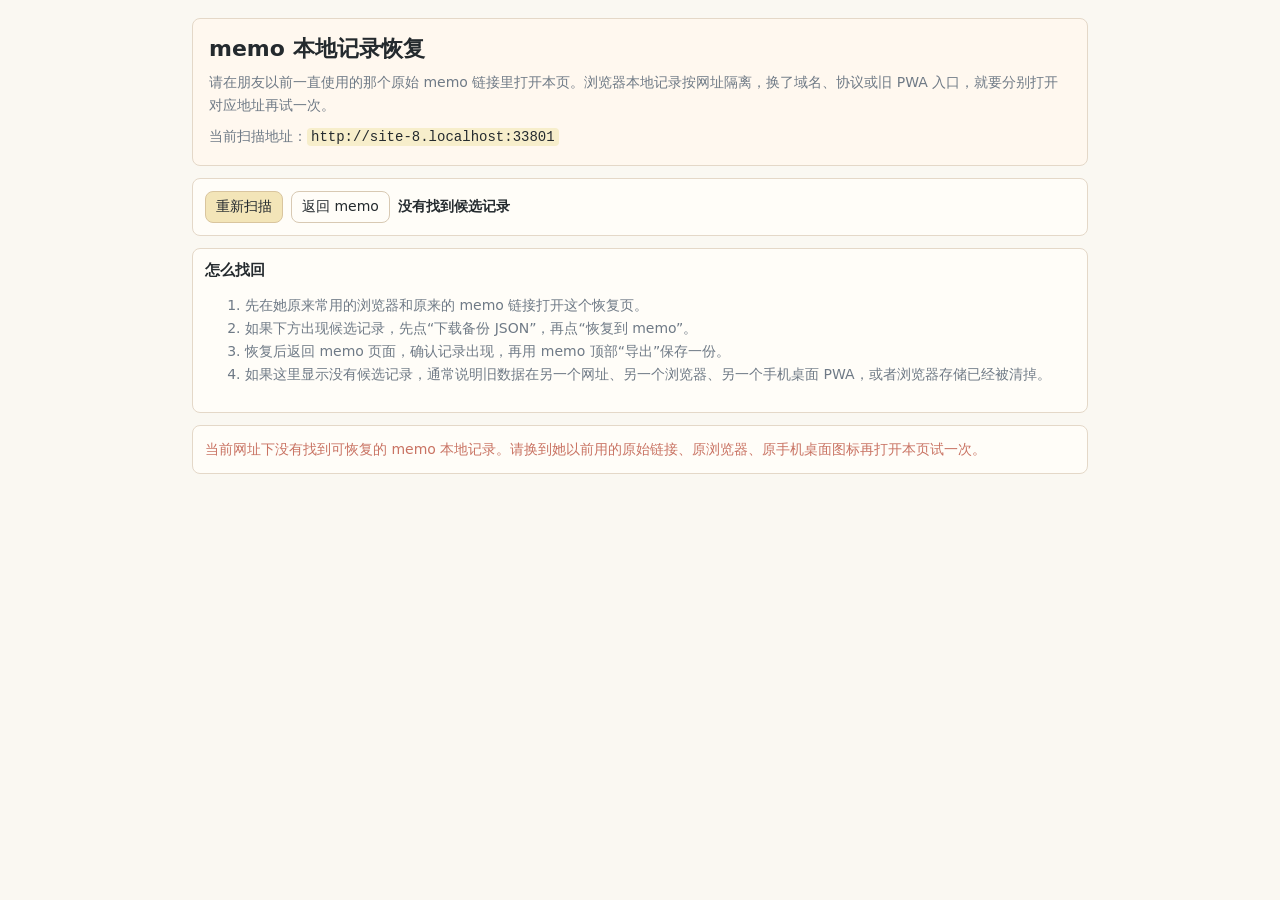
==== recover.html @ d1fc8eb8 "Add local data recovery safeguards" ====
<!doctype html>
<html lang="zh-CN">
<head>
  <meta charset="utf-8">
  <meta name="viewport" content="width=device-width, initial-scale=1, maximum-scale=1, user-scalable=no, viewport-fit=cover">
  <title>memo 本地记录恢复</title>
  <style>
    :root {
      --bg: #FAF8F2;
      --paper: #FFFDF8;
      --panel: #FFF8EF;
      --line: #E4D8C8;
      --line-strong: #D8C9B3;
      --ink: #242A2E;
      --muted: #6F7A86;
      --accent: #5F7F70;
      --mark: #F7EECB;
      --danger: #C97363;
    }

    * {
      box-sizing: border-box;
    }

    body {
      margin: 0;
      min-height: 100vh;
      background: var(--bg);
      color: var(--ink);
      font: 14px SimSun, "Microsoft YaHei", system-ui, sans-serif;
    }

    main {
      width: min(920px, 100%);
      margin: 0 auto;
      padding: 18px 12px 28px;
    }

    header {
      display: grid;
      gap: 8px;
      padding: 16px;
      border: 1px solid var(--line);
      border-radius: 8px;
      background: var(--panel);
    }

    h1,
    h2,
    p {
      margin: 0;
    }

    h1 {
      font-size: 22px;
      line-height: 1.25;
    }

    h2 {
      font-size: 15px;
      margin-bottom: 8px;
    }

    p,
    li {
      line-height: 1.65;
      color: var(--muted);
    }

    code {
      padding: 1px 4px;
      border-radius: 4px;
      background: var(--mark);
      color: var(--ink);
      font-family: Consolas, "Courier New", monospace;
    }

    .toolbar,
    .card,
    .notice {
      margin-top: 12px;
      padding: 12px;
      border: 1px solid var(--line);
      border-radius: 8px;
      background: var(--paper);
    }

    .toolbar {
      display: flex;
      gap: 8px;
      flex-wrap: wrap;
      align-items: center;
    }

    button,
    .button {
      min-height: 32px;
      border: 1px solid var(--line-strong);
      border-radius: 8px;
      background: var(--paper);
      color: var(--ink);
      padding: 0 10px;
      font: inherit;
      cursor: pointer;
      text-decoration: none;
      display: inline-grid;
      place-items: center;
    }

    button.primary {
      border-color: #D9C59E;
      background: #F3E5B8;
    }

    button.danger {
      color: var(--danger);
    }

    button:disabled {
      opacity: 0.55;
      cursor: not-allowed;
    }

    .summary {
      font-weight: 700;
      color: var(--ink);
    }

    .candidate {
      display: grid;
      gap: 8px;
      margin-top: 10px;
      padding: 12px;
      border: 1px solid var(--line);
      border-radius: 8px;
      background: #fffefa;
    }

    .candidate-head {
      display: flex;
      justify-content: space-between;
      gap: 8px;
      flex-wrap: wrap;
    }

    .candidate-title {
      font-weight: 700;
    }

    .meta {
      color: var(--muted);
      font-size: 12px;
    }

    .preview {
      display: grid;
      gap: 4px;
      margin: 0;
      padding: 8px;
      border-radius: 6px;
      background: var(--bg);
      color: var(--ink);
      white-space: pre-wrap;
      word-break: break-word;
      font-size: 12px;
      line-height: 1.5;
    }

    .actions {
      display: flex;
      gap: 8px;
      flex-wrap: wrap;
    }

    .empty {
      color: var(--danger);
    }
  </style>
</head>
<body>
  <main>
    <header>
      <h1>memo 本地记录恢复</h1>
      <p>请在朋友以前一直使用的那个原始 memo 链接里打开本页。浏览器本地记录按网址隔离，换了域名、协议或旧 PWA 入口，就要分别打开对应地址再试一次。</p>
      <p>当前扫描地址：<code id="originText"></code></p>
    </header>

    <section class="toolbar">
      <button id="scanButton" class="primary" type="button">重新扫描</button>
      <a class="button" href="./index.html">返回 memo</a>
      <span id="statusText" class="summary"></span>
    </section>

    <section class="notice">
      <h2>怎么找回</h2>
      <ol>
        <li>先在她原来常用的浏览器和原来的 memo 链接打开这个恢复页。</li>
        <li>如果下方出现候选记录，先点“下载备份 JSON”，再点“恢复到 memo”。</li>
        <li>恢复后返回 memo 页面，确认记录出现，再用 memo 顶部“导出”保存一份。</li>
        <li>如果这里显示没有候选记录，通常说明旧数据在另一个网址、另一个浏览器、另一个手机桌面 PWA，或者浏览器存储已经被清掉。</li>
      </ol>
    </section>

    <section id="results" class="card"></section>
  </main>

  <script>
    (function () {
      const LOCAL_DATA_KEY = "todoCloudLocalData";
      const BACKUP_KEYS = [
        "todoCloudLocalDataBackup",
        "todoCloudLocalDataTextBackup",
        "todoCloudLocalDataBackups"
      ];
      const LEGACY_KEYS = [
        "todoCloudData",
        "todoLocalData",
        "todoData",
        "workdayTodoData",
        "workdayTodosData",
        "workdayTodos",
        "workday-todos",
        "memoLocalData"
      ];
      const DEFAULT_LEDGER_CATEGORIES = ["吃饭", "购物", "交通", "办公", "工资", "报销", "其他"];

      const originText = document.getElementById("originText");
      const statusText = document.getElementById("statusText");
      const results = document.getElementById("results");
      const scanButton = document.getElementById("scanButton");
      originText.textContent = location.origin;

      function asArray(value) {
        if (Array.isArray(value)) return value;
        if (!value) return [];
        return [value];
      }

      function uniqueStrings(value) {
        return [...new Set(asArray(value).filter((item) => typeof item === "string" && item.trim()).map((item) => item.trim()))];
      }

      function emptyData() {
        return {
          dailyImportantReminders: [],
          dailyReminders: [],
          weeklyReminders: [],
          monthlyReminders: [],
          oneTimeReminders: [],
          dateImportantReminders: [],
          days: {},
          noteText: "",
          notes: [],
          diaries: {},
          recipes: [],
          recipeCategories: [],
          deletedRecipes: [],
          periodRecords: [],
          versionLog: [],
          ledger: [],
          ledgerCategories: [...DEFAULT_LEDGER_CATEGORIES],
          settings: {}
        };
      }

      function normalizeNotes(value, fallbackText = "") {
        let notes = [];
        if (Array.isArray(value)) {
          notes = value.map((item, index) => {
            if (item && typeof item === "object") {
              return {
                id: String(item.id || `note-${index + 1}`),
                title: String(item.title || `便签${index + 1}`),
                text: String(item.text || "")
              };
            }
            return {
              id: `note-${index + 1}`,
              title: `便签${index + 1}`,
              text: String(item || "")
            };
          }).filter((item) => item.text || item.title);
        }
        if (!notes.length && fallbackText) {
          notes = [{ id: "note-1", title: "便签1", text: fallbackText }];
        }
        return notes;
      }

      function normalizeData(value) {
        const data = value && typeof value === "object" ? JSON.parse(JSON.stringify(value)) : emptyData();
        const normalized = emptyData();
        Object.assign(normalized, data);
        normalized.days = data.days && typeof data.days === "object" ? data.days : {};
        normalized.dailyImportantReminders = asArray(data.dailyImportantReminders);
        normalized.dailyReminders = asArray(data.dailyReminders);
        normalized.weeklyReminders = asArray(data.weeklyReminders);
        normalized.monthlyReminders = asArray(data.monthlyReminders);
        normalized.oneTimeReminders = asArray(data.oneTimeReminders);
        normalized.dateImportantReminders = asArray(data.dateImportantReminders);
        normalized.noteText = typeof data.noteText === "string" ? data.noteText : "";
        normalized.notes = normalizeNotes(data.notes, normalized.noteText);
        normalized.diaries = data.diaries && typeof data.diaries === "object" ? data.diaries : {};
        normalized.recipes = asArray(data.recipes).filter((item) => item && typeof item === "object");
        normalized.recipeCategories = uniqueStrings(data.recipeCategories);
        normalized.deletedRecipes = uniqueStrings(data.deletedRecipes);
        normalized.periodRecords = asArray(data.periodRecords).filter((item) => item && typeof item === "object");
        normalized.versionLog = asArray(data.versionLog);
        normalized.ledger = asArray(data.ledger).filter((item) => item && typeof item === "object");
        normalized.ledgerCategories = uniqueStrings(data.ledgerCategories);
        normalized.settings = data.settings && typeof data.settings === "object" ? data.settings : {};
        Object.keys(normalized.days).forEach((dateKey) => {
          const day = normalized.days[dateKey] && typeof normalized.days[dateKey] === "object" ? normalized.days[dateKey] : {};
          day.pending = uniqueStrings(day.pending);
          day.inProgress = uniqueStrings(day.inProgress);
          day.completed = uniqueStrings(day.completed);
          day.hidden = uniqueStrings(day.hidden);
          day.timers = day.timers && typeof day.timers === "object" ? day.timers : {};
          normalized.days[dateKey] = day;
        });
        return normalized;
      }

      function contentScore(data) {
        const current = normalizeData(data);
        let score = 0;
        [
          "dailyImportantReminders",
          "dailyReminders",
          "weeklyReminders",
          "monthlyReminders",
          "oneTimeReminders",
          "dateImportantReminders",
          "recipes",
          "periodRecords",
          "ledger"
        ].forEach((field) => {
          score += asArray(current[field]).length;
        });
        Object.values(current.days || {}).forEach((entry) => {
          score += uniqueStrings(entry.pending).length;
          score += uniqueStrings(entry.inProgress).length;
          score += uniqueStrings(entry.completed).length;
          score += uniqueStrings(entry.hidden).length;
          score += Object.keys(entry.timers || {}).length;
        });
        score += asArray(current.notes).filter((note) => String(note.text || "").trim()).length;
        score += Object.values(current.diaries || {}).filter((text) => String(text || "").trim()).length;
        score += uniqueStrings(current.recipeCategories).length;
        score += uniqueStrings(current.ledgerCategories).filter((item) => !DEFAULT_LEDGER_CATEGORIES.includes(item)).length;
        return score;
      }

      function dedupeBy(items, keyFn) {
        const seen = new Set();
        return asArray(items).filter((item) => {
          const key = keyFn(item);
          if (!key || seen.has(key)) return false;
          seen.add(key);
          return true;
        });
      }

      function mergeData(primary, secondary) {
        const merged = normalizeData(primary);
        const extra = normalizeData(secondary);
        [
          "dailyImportantReminders",
          "dailyReminders",
          "weeklyReminders",
          "monthlyReminders",
          "oneTimeReminders",
          "dateImportantReminders",
          "versionLog",
          "ledger",
          "recipes",
          "periodRecords",
          "notes"
        ].forEach((field) => {
          merged[field] = dedupeBy([...asArray(merged[field]), ...asArray(extra[field])], (item) => {
            if (item && typeof item === "object") return item.id || JSON.stringify(item);
            return String(item || "");
          });
        });
        merged.recipeCategories = uniqueStrings([...merged.recipeCategories, ...extra.recipeCategories]);
        merged.ledgerCategories = uniqueStrings([...merged.ledgerCategories, ...extra.ledgerCategories]);
        merged.deletedRecipes = uniqueStrings([...merged.deletedRecipes, ...extra.deletedRecipes]);
        merged.diaries = { ...extra.diaries, ...merged.diaries };
        Object.keys(extra.days || {}).forEach((dateKey) => {
          merged.days[dateKey] ||= { pending: [], inProgress: [], completed: [], hidden: [], timers: {} };
          ["pending", "inProgress", "completed", "hidden"].forEach((field) => {
            merged.days[dateKey][field] = uniqueStrings([...(merged.days[dateKey][field] || []), ...(extra.days[dateKey][field] || [])]);
          });
          merged.days[dateKey].timers = { ...(extra.days[dateKey].timers || {}), ...(merged.days[dateKey].timers || {}) };
        });
        merged.settings = { ...extra.settings, ...merged.settings };
        return normalizeData(merged);
      }

      function parseCandidates(key, raw) {
        if (!raw) return [];
        try {
          const parsed = JSON.parse(raw);
          const values = Array.isArray(parsed)
            ? parsed.map((item) => item && typeof item === "object" ? (item.data || item) : item)
            : [parsed && typeof parsed === "object" ? (parsed.data || parsed) : parsed];
          return values
            .map((value, index) => {
              const data = normalizeData(value);
              return {
                id: `${key}-${index}`,
                key,
                data,
                score: contentScore(data),
                bytes: raw.length
              };
            })
            .filter((item) => item.score > 0);
        } catch {
          return [];
        }
      }

      function storageKeys() {
        const keys = new Set([LOCAL_DATA_KEY, ...BACKUP_KEYS, ...LEGACY_KEYS]);
        for (let index = 0; index < localStorage.length; index += 1) {
          const key = localStorage.key(index);
          if (/todo|workday|memo/i.test(key || "")) keys.add(key);
        }
        return [...keys];
      }

      function scan() {
        const candidates = [];
        storageKeys().forEach((key) => {
          parseCandidates(key, localStorage.getItem(key)).forEach((item) => candidates.push(item));
        });
        const seen = new Set();
        return candidates
          .sort((a, b) => b.score - a.score || b.bytes - a.bytes)
          .filter((item) => {
            const signature = JSON.stringify(item.data);
            if (seen.has(signature)) return false;
            seen.add(signature);
            return true;
          });
      }

      function countSummary(data) {
        const current = normalizeData(data);
        const dayCount = Object.keys(current.days || {}).length;
        const todoCount = Object.values(current.days || {}).reduce((sum, day) => {
          return sum + uniqueStrings(day.pending).length + uniqueStrings(day.inProgress).length + uniqueStrings(day.completed).length + uniqueStrings(day.hidden).length;
        }, 0);
        const noteCount = asArray(current.notes).filter((note) => String(note.text || "").trim()).length;
        const diaryCount = Object.values(current.diaries || {}).filter((text) => String(text || "").trim()).length;
        return `待办/完成 ${todoCount} 条，日期 ${dayCount} 天，便签 ${noteCount} 条，日记 ${diaryCount} 条，记账 ${current.ledger.length} 条，菜谱 ${current.recipes.length} 条`;
      }

      function previewText(data) {
        const current = normalizeData(data);
        const lines = [];
        Object.keys(current.days || {}).sort().reverse().slice(0, 5).forEach((dateKey) => {
          const day = current.days[dateKey];
          [...uniqueStrings(day.pending), ...uniqueStrings(day.inProgress), ...uniqueStrings(day.completed)].slice(0, 3).forEach((text) => {
            lines.push(`${dateKey}  ${text}`);
          });
        });
        asArray(current.notes).slice(0, 3).forEach((note) => {
          const text = String(note.text || "").trim().replace(/\s+/g, " ");
          if (text) lines.push(`便签：${text.slice(0, 80)}`);
        });
        Object.entries(current.diaries || {}).sort().reverse().slice(0, 3).forEach(([dateKey, text]) => {
          const clean = String(text || "").trim().replace(/\s+/g, " ");
          if (clean) lines.push(`日记 ${dateKey}：${clean.slice(0, 80)}`);
        });
        return lines.slice(0, 10).join("\n") || "有数据，但没有可展示的文字预览。";
      }

      function downloadData(data, name) {
        const blob = new Blob([JSON.stringify(normalizeData(data), null, 2)], { type: "application/json" });
        const link = document.createElement("a");
        link.href = URL.createObjectURL(blob);
        link.download = name;
        link.click();
        URL.revokeObjectURL(link.href);
      }

      function restoreData(data) {
        const current = parseCandidates(LOCAL_DATA_KEY, localStorage.getItem(LOCAL_DATA_KEY))[0]?.data || emptyData();
        const merged = mergeData(current, data);
        localStorage.setItem("todoCloudLocalDataBackup", JSON.stringify(current));
        localStorage.setItem(LOCAL_DATA_KEY, JSON.stringify(merged));
        statusText.textContent = "已恢复到 memo。请返回 memo 页面刷新查看。";
      }

      function render() {
        const candidates = scan();
        statusText.textContent = candidates.length ? `找到 ${candidates.length} 份候选记录` : "没有找到候选记录";
        if (!candidates.length) {
          results.innerHTML = '<p class="empty">当前网址下没有找到可恢复的 memo 本地记录。请换到她以前用的原始链接、原浏览器、原手机桌面图标再打开本页试一次。</p>';
          return;
        }
        results.innerHTML = candidates.map((item, index) => `
          <article class="candidate" data-index="${index}">
            <div class="candidate-head">
              <div>
                <div class="candidate-title">候选 ${index + 1}：${escapeHtml(item.key)}</div>
                <div class="meta">${escapeHtml(countSummary(item.data))}，评分 ${item.score}，约 ${Math.round(item.bytes / 1024)} KB</div>
              </div>
            </div>
            <pre class="preview">${escapeHtml(previewText(item.data))}</pre>
            <div class="actions">
              <button class="primary" data-action="restore" type="button">恢复到 memo</button>
              <button data-action="download" type="button">下载备份 JSON</button>
            </div>
          </article>
        `).join("");
        results.querySelectorAll("[data-action]").forEach((button) => {
          button.addEventListener("click", () => {
            const index = Number(button.closest("[data-index]").dataset.index);
            const item = candidates[index];
            if (!item) return;
            if (button.dataset.action === "download") {
              downloadData(item.data, `memo-recovered-${new Date().toISOString().slice(0, 10)}.json`);
            } else if (confirm("会先备份当前 memo 数据，再把这份候选记录合并恢复。继续吗？")) {
              restoreData(item.data);
            }
          });
        });
      }

      function escapeHtml(text) {
        return String(text)
          .replaceAll("&", "&amp;")
          .replaceAll("<", "&lt;")
          .replaceAll(">", "&gt;")
          .replaceAll('"', "&quot;");
      }

      scanButton.addEventListener("click", render);
      render();
    })();
  </script>
</body>
</html>
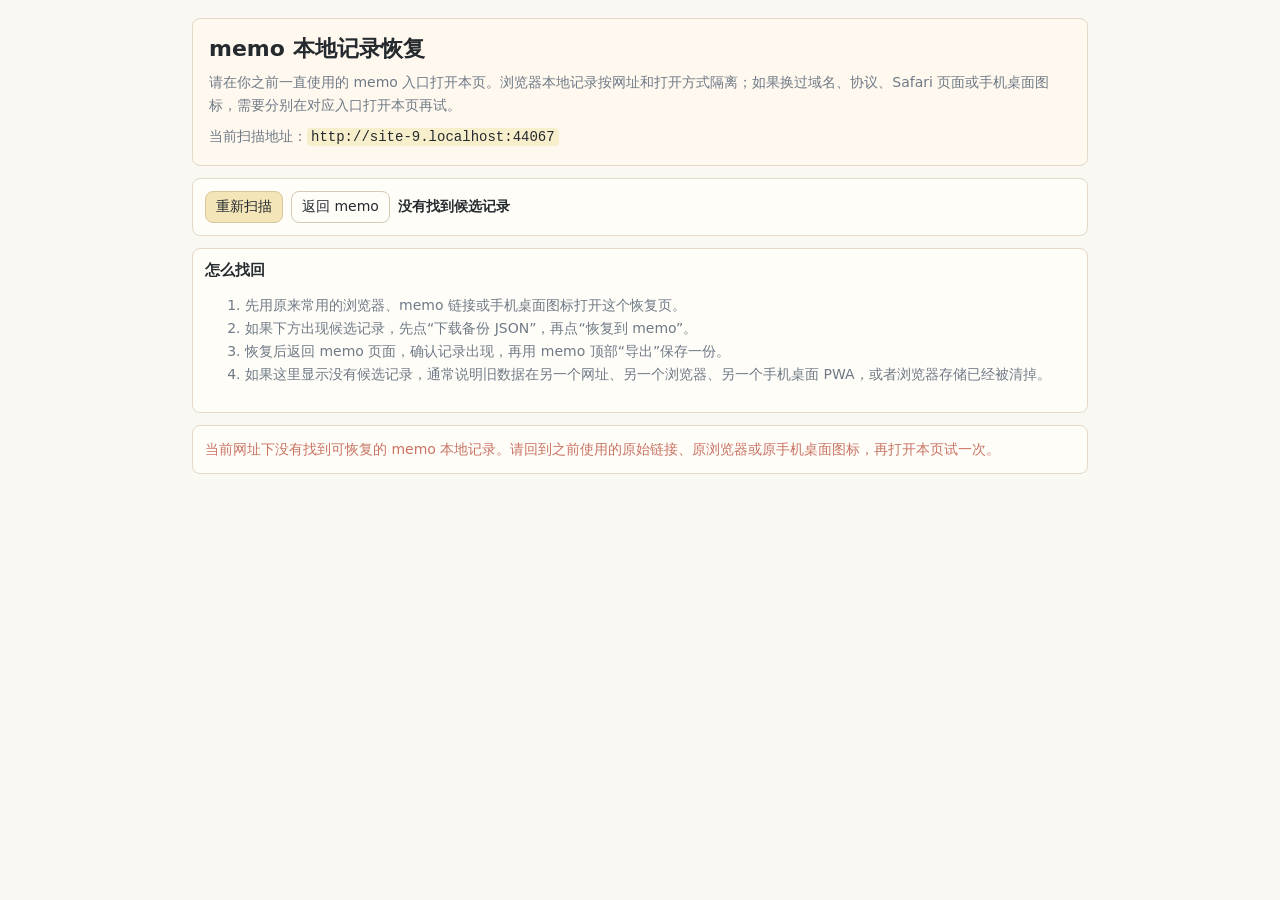
==== commit d97d9078: "Refine recovery page copy" ====
--- a/recover.html
+++ b/recover.html
@@ -181,7 +181,7 @@
   <main>
     <header>
       <h1>memo 本地记录恢复</h1>
-      <p>请在朋友以前一直使用的那个原始 memo 链接里打开本页。浏览器本地记录按网址隔离，换了域名、协议或旧 PWA 入口，就要分别打开对应地址再试一次。</p>
+      <p>请在你之前一直使用的 memo 入口打开本页。浏览器本地记录按网址和打开方式隔离；如果换过域名、协议、Safari 页面或手机桌面图标，需要分别在对应入口打开本页再试。</p>
       <p>当前扫描地址：<code id="originText"></code></p>
     </header>
 
@@ -194,7 +194,7 @@
     <section class="notice">
       <h2>怎么找回</h2>
       <ol>
-        <li>先在她原来常用的浏览器和原来的 memo 链接打开这个恢复页。</li>
+        <li>先用原来常用的浏览器、memo 链接或手机桌面图标打开这个恢复页。</li>
         <li>如果下方出现候选记录，先点“下载备份 JSON”，再点“恢复到 memo”。</li>
         <li>恢复后返回 memo 页面，确认记录出现，再用 memo 顶部“导出”保存一份。</li>
         <li>如果这里显示没有候选记录，通常说明旧数据在另一个网址、另一个浏览器、另一个手机桌面 PWA，或者浏览器存储已经被清掉。</li>
@@ -498,7 +498,7 @@
         const candidates = scan();
         statusText.textContent = candidates.length ? `找到 ${candidates.length} 份候选记录` : "没有找到候选记录";
         if (!candidates.length) {
-          results.innerHTML = '<p class="empty">当前网址下没有找到可恢复的 memo 本地记录。请换到她以前用的原始链接、原浏览器、原手机桌面图标再打开本页试一次。</p>';
+          results.innerHTML = '<p class="empty">当前网址下没有找到可恢复的 memo 本地记录。请回到之前使用的原始链接、原浏览器或原手机桌面图标，再打开本页试一次。</p>';
           return;
         }
         results.innerHTML = candidates.map((item, index) => `
